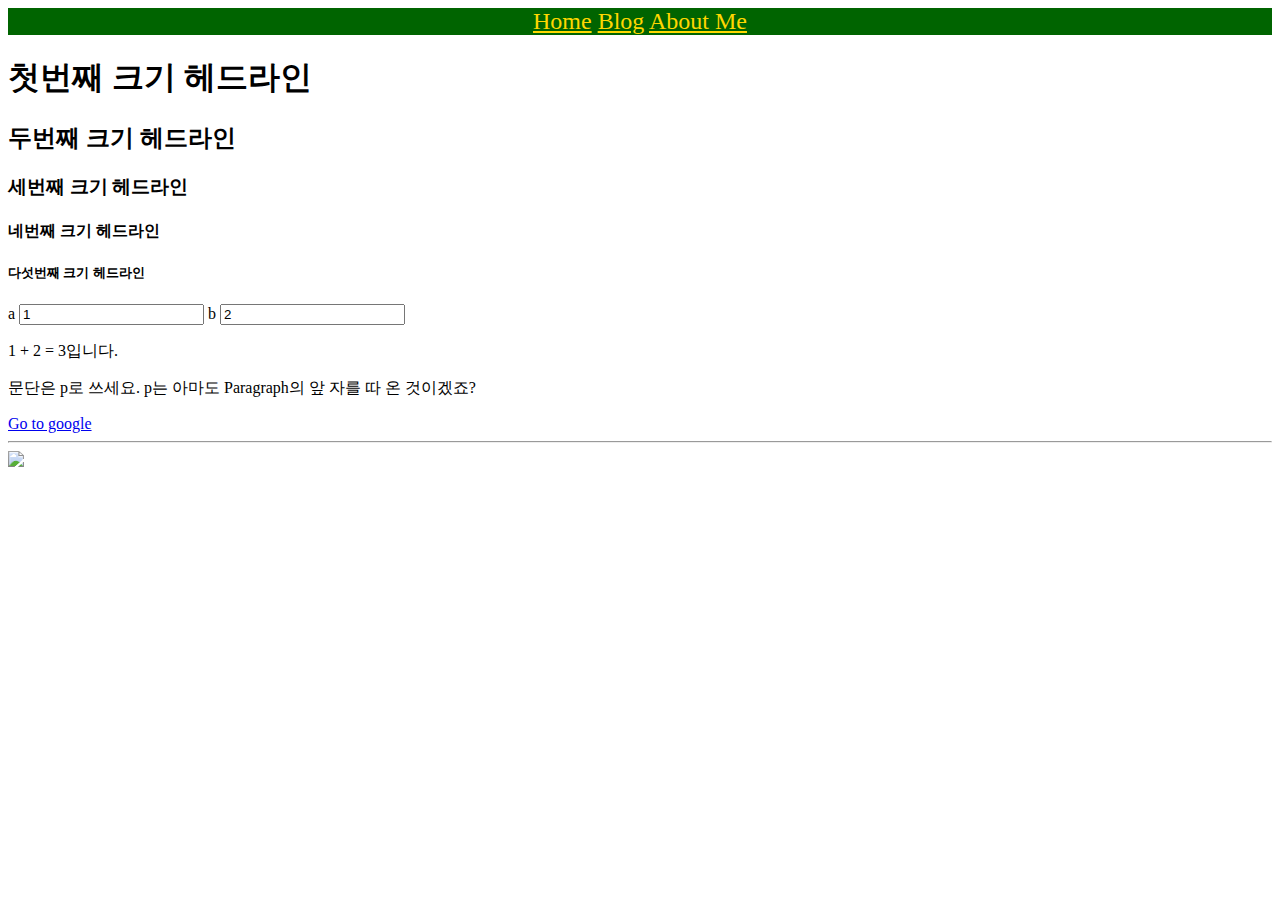
==== index.html @ 698f970c "whatTimeIsIt() 함수 추가하기" ====
<!DOCTYPE html>
<html>

<head>
    <title>이성용의 홈페이지</title>
    <link href="./practice.css" rel="stylesheet" type="text/css">

    <script type="text/javascript">
        function doSomething() {
            let a = document.getElementById('inputA').value;
            let b = document.getElementById('inputB').value;
            document.getElementById("valueA").innerHTML = a;
            document.getElementById("valueB").innerHTML = b;
            document.getElementById("valueC").innerHTML = Number(a) + Number(b);
        }

        function whatTimeIsIt() {
            alert(new Date());
        }

    </script>

</head>

<body>
    <nav>
        <a href="./index.html">Home</a>
        <a href="./blog_list.html">Blog</a>
        <a href="./about_me.html">About Me</a>
    </nav>

    <h1>첫번째 크기 헤드라인</h1>
    <h2>두번째 크기 헤드라인</h2>
    <h3>세번째 크기 헤드라인</h3>
    <h4>네번째 크기 헤드라인</h4>
    <h5>다섯번째 크기 헤드라인</h5>

    <label for="inputA">a</label>
    <input id="inputA" value=1 onkeyup="doSomething()">
    <label for="inputB">b</label>
    <input id="inputB" value=2 onkeyup="doSomething()">

    <p><span id="valueA">1</span> + <span id="valueB">2</span> = <span id="valueC">3</span>입니다.</p>

    <p>문단은 p로 쓰세요. p는 아마도 Paragraph의 앞 자를 따 온 것이겠죠?</p>
    <a href="https://www.google.com">Go to google</a>
    <hr />
    <img src="./images/stay_funky.jpg" width="600px">
</body>

</html>
---- practice.css ----
nav {
    background-color: darkgreen;
    font-size: 150%;
    text-align: center;
}

nav a {
    color: gold
}
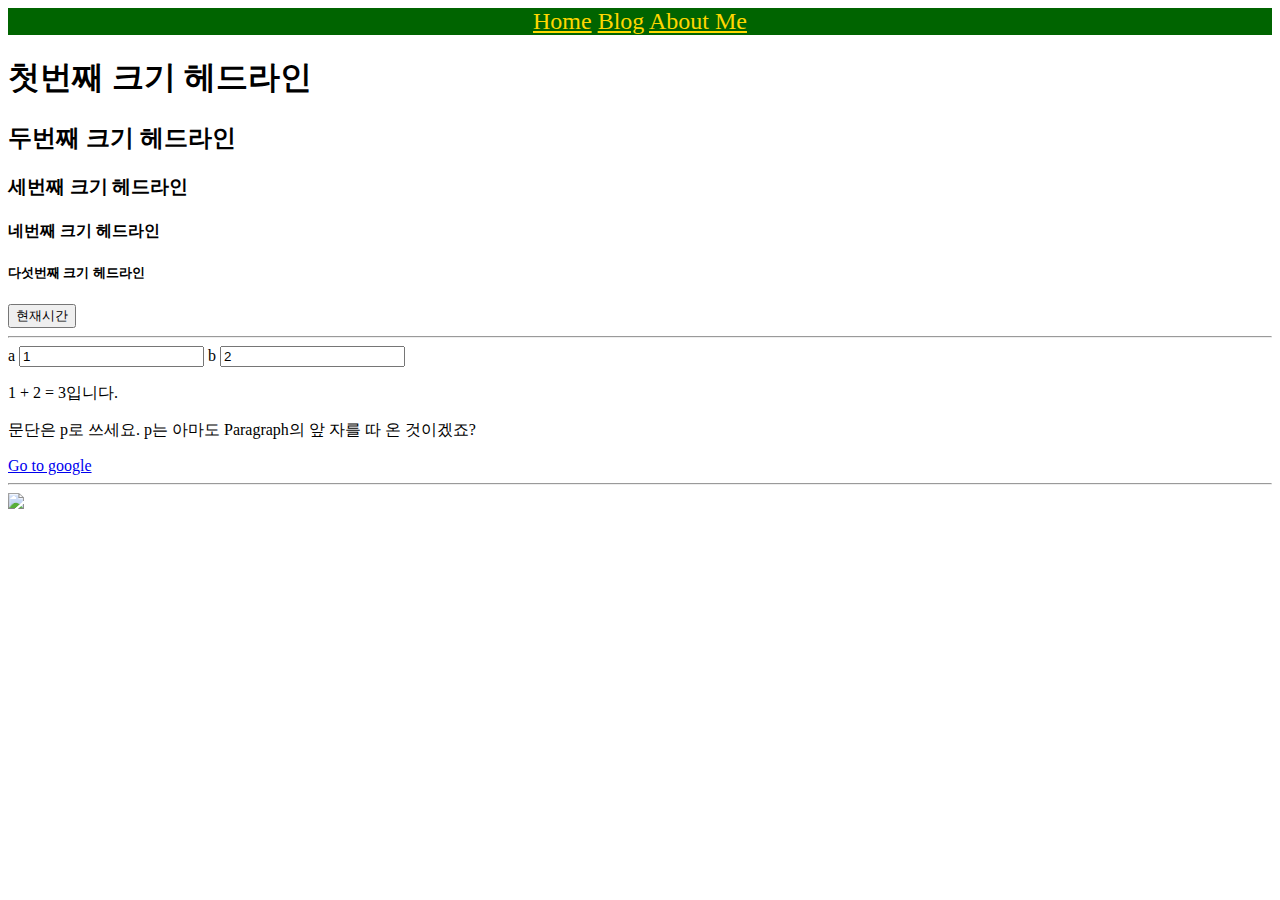
==== commit 299ab302: "버튼 추가하기" ====
--- a/index.html
+++ b/index.html
@@ -35,6 +35,9 @@
     <h4>네번째 크기 헤드라인</h4>
     <h5>다섯번째 크기 헤드라인</h5>
 
+    <button onclick="whatTimeIsIt()">현재시간</button>
+    <hr />
+
     <label for="inputA">a</label>
     <input id="inputA" value=1 onkeyup="doSomething()">
     <label for="inputB">b</label>
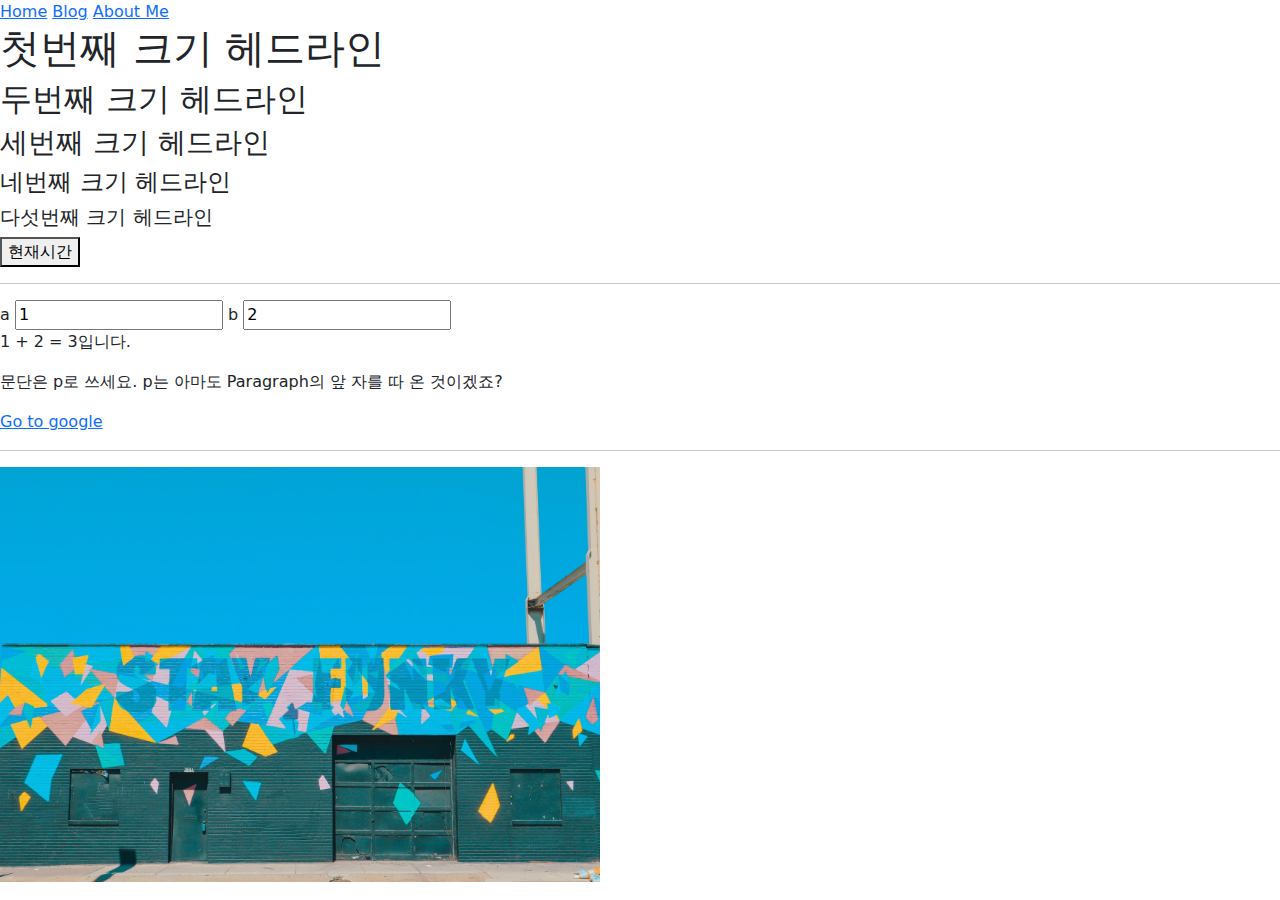
==== commit 8c24480a: "부트스트랩에서 css, css.map 파일 가져오기" ====
--- a/index.html
+++ b/index.html
@@ -3,23 +3,10 @@
 
 <head>
     <title>이성용의 홈페이지</title>
-    <link href="./practice.css" rel="stylesheet" type="text/css">
+    <link href="./bootstrap5/css/bootstrap.min.css" rel="stylesheet" type="text/css">
 
-    <script type="text/javascript">
-        function doSomething() {
-            let a = document.getElementById('inputA').value;
-            let b = document.getElementById('inputB').value;
-            document.getElementById("valueA").innerHTML = a;
-            document.getElementById("valueB").innerHTML = b;
-            document.getElementById("valueC").innerHTML = Number(a) + Number(b);
-        }
-
-        function whatTimeIsIt() {
-            alert(new Date());
-        }
-
-    </script>
-
+    <script type="text/javascript" src="add_two_numbers.js"></script>
+    <script type="text/javascript" src="what_time_is_it.js"></script>
 </head>
 
 <body>
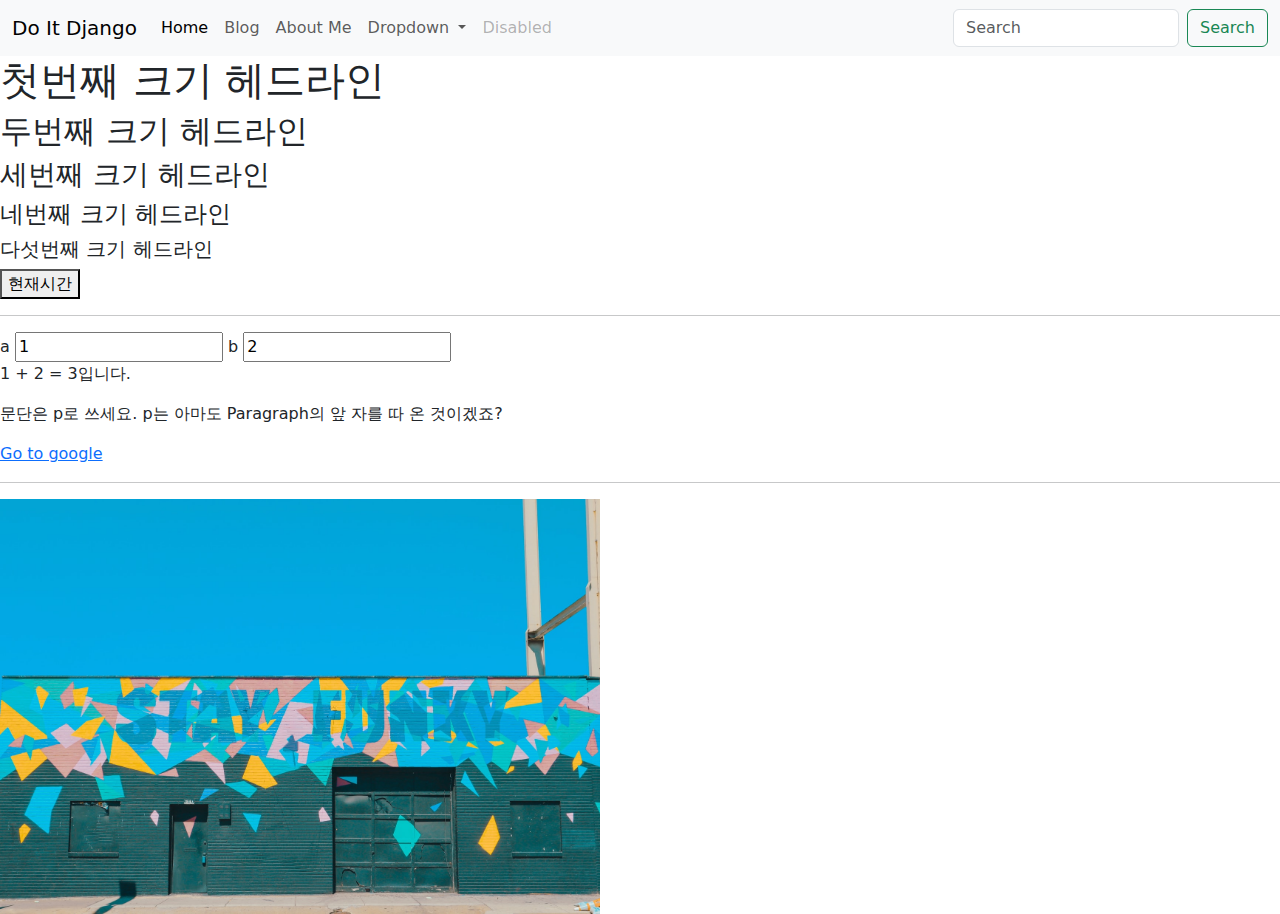
==== commit f102c222: "내비게이션 바 텍스트 수정하기" ====
--- a/index.html
+++ b/index.html
@@ -10,10 +10,49 @@
 </head>
 
 <body>
-    <nav>
-        <a href="./index.html">Home</a>
-        <a href="./blog_list.html">Blog</a>
-        <a href="./about_me.html">About Me</a>
+    <nav class="navbar navbar-expand-lg bg-body-tertiary">
+        <div class="container-fluid">
+            <a class="navbar-brand" href="./index.html">Do It Django</a>
+            <button class="navbar-toggler" type="button" data-bs-toggle="collapse"
+                data-bs-target="#navbarSupportedContent" aria-controls="navbarSupportedContent" aria-expanded="false"
+                aria-label="Toggle navigation">
+                <span class="navbar-toggler-icon"></span>
+            </button>
+            <div class="collapse navbar-collapse" id="navbarSupportedContent">
+                <ul class="navbar-nav me-auto mb-2 mb-lg-0">
+                    <li class="nav-item">
+                        <a class="nav-link active" aria-current="page" href="./index.html">Home</a>
+                    </li>
+                    <li class="nav-item">
+                        <a class="nav-link" href="./blog_list.html">Blog</a>
+                    </li>
+                    <li class="nav-item">
+                        <a class="nav-link" href="./about_me.html">About Me</a>
+                    </li>
+                    <li class="nav-item dropdown">
+                        <a class="nav-link dropdown-toggle" href="#" role="button" data-bs-toggle="dropdown"
+                            aria-expanded="false">
+                            Dropdown
+                        </a>
+                        <ul class="dropdown-menu">
+                            <li><a class="dropdown-item" href="#">Action</a></li>
+                            <li><a class="dropdown-item" href="#">Another action</a></li>
+                            <li>
+                                <hr class="dropdown-divider">
+                            </li>
+                            <li><a class="dropdown-item" href="#">Something else here</a></li>
+                        </ul>
+                    </li>
+                    <li class="nav-item">
+                        <a class="nav-link disabled" aria-disabled="true">Disabled</a>
+                    </li>
+                </ul>
+                <form class="d-flex" role="search">
+                    <input class="form-control me-2" type="search" placeholder="Search" aria-label="Search">
+                    <button class="btn btn-outline-success" type="submit">Search</button>
+                </form>
+            </div>
+        </div>
     </nav>
 
     <h1>첫번째 크기 헤드라인</h1>
@@ -36,6 +75,13 @@
     <a href="https://www.google.com">Go to google</a>
     <hr />
     <img src="./images/stay_funky.jpg" width="600px">
+
+    <script src="https://cdn.jsdelivr.net/npm/@popperjs/core@2.11.8/dist/umd/popper.min.js"
+        integrity="sha384-I7E8VVD/ismYTF4hNIPjVp/Zjvgyol6VFvRkX/vR+Vc4jQkC+hVqc2pM8ODewa9r"
+        crossorigin="anonymous"></script>
+    <script src="https://cdn.jsdelivr.net/npm/bootstrap@5.3.2/dist/js/bootstrap.min.js"
+        integrity="sha384-BBtl+eGJRgqQAUMxJ7pMwbEyER4l1g+O15P+16Ep7Q9Q+zqX6gSbd85u4mG4QzX+"
+        crossorigin="anonymous"></script>
 </body>
 
 </html>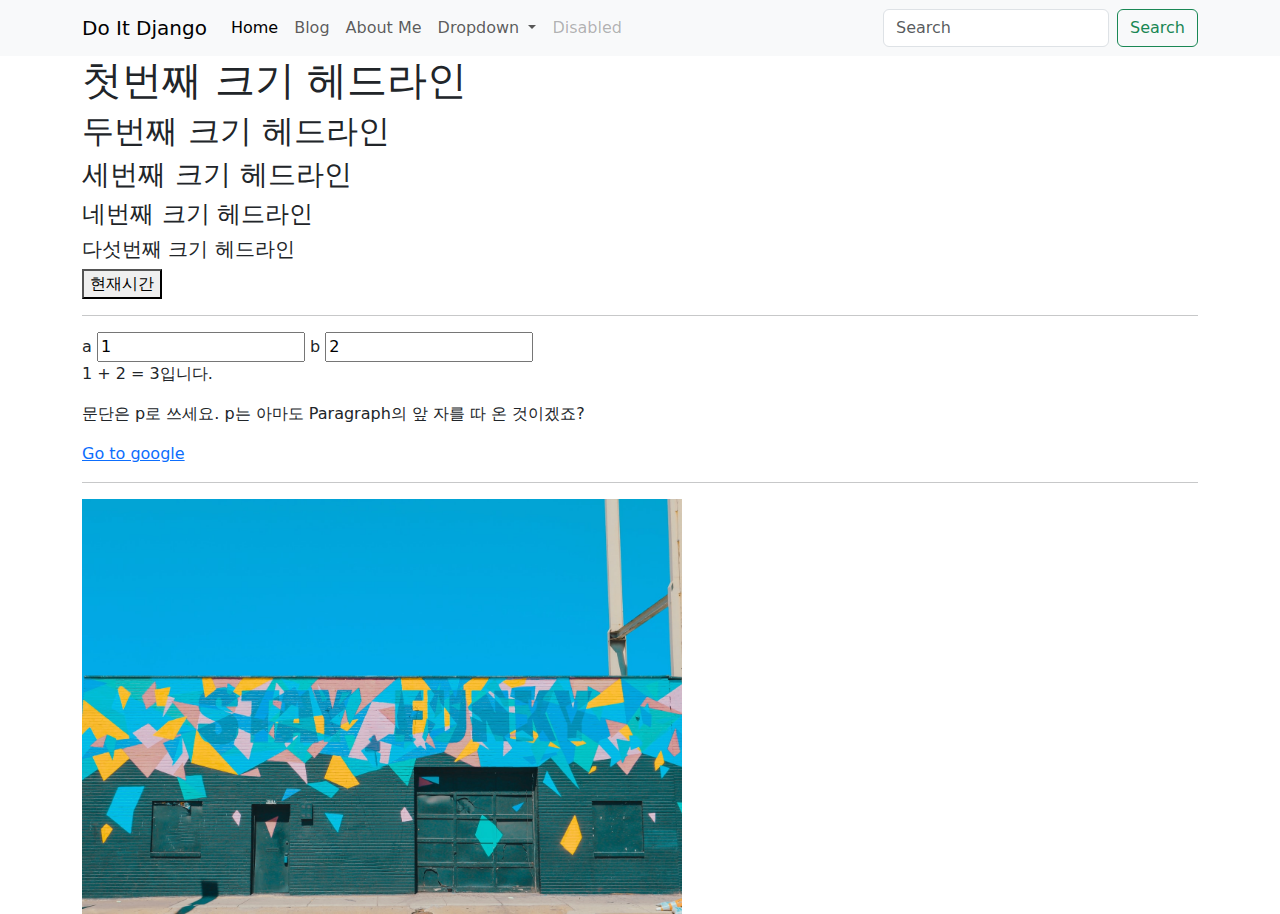
==== commit 7dfeddc0: "container로 레이아웃 적용하기2" ====
--- a/index.html
+++ b/index.html
@@ -11,7 +11,7 @@
 
 <body>
     <nav class="navbar navbar-expand-lg bg-body-tertiary">
-        <div class="container-fluid">
+        <div class="container-fluid container">
             <a class="navbar-brand" href="./index.html">Do It Django</a>
             <button class="navbar-toggler" type="button" data-bs-toggle="collapse"
                 data-bs-target="#navbarSupportedContent" aria-controls="navbarSupportedContent" aria-expanded="false"
@@ -55,26 +55,28 @@
         </div>
     </nav>
 
-    <h1>첫번째 크기 헤드라인</h1>
-    <h2>두번째 크기 헤드라인</h2>
-    <h3>세번째 크기 헤드라인</h3>
-    <h4>네번째 크기 헤드라인</h4>
-    <h5>다섯번째 크기 헤드라인</h5>
+    <div class="container">
+        <h1>첫번째 크기 헤드라인</h1>
+        <h2>두번째 크기 헤드라인</h2>
+        <h3>세번째 크기 헤드라인</h3>
+        <h4>네번째 크기 헤드라인</h4>
+        <h5>다섯번째 크기 헤드라인</h5>
 
-    <button onclick="whatTimeIsIt()">현재시간</button>
-    <hr />
+        <button onclick="whatTimeIsIt()">현재시간</button>
+        <hr />
 
-    <label for="inputA">a</label>
-    <input id="inputA" value=1 onkeyup="doSomething()">
-    <label for="inputB">b</label>
-    <input id="inputB" value=2 onkeyup="doSomething()">
+        <label for="inputA">a</label>
+        <input id="inputA" value=1 onkeyup="doSomething()">
+        <label for="inputB">b</label>
+        <input id="inputB" value=2 onkeyup="doSomething()">
 
-    <p><span id="valueA">1</span> + <span id="valueB">2</span> = <span id="valueC">3</span>입니다.</p>
+        <p><span id="valueA">1</span> + <span id="valueB">2</span> = <span id="valueC">3</span>입니다.</p>
 
-    <p>문단은 p로 쓰세요. p는 아마도 Paragraph의 앞 자를 따 온 것이겠죠?</p>
-    <a href="https://www.google.com">Go to google</a>
-    <hr />
-    <img src="./images/stay_funky.jpg" width="600px">
+        <p>문단은 p로 쓰세요. p는 아마도 Paragraph의 앞 자를 따 온 것이겠죠?</p>
+        <a href="https://www.google.com">Go to google</a>
+        <hr />
+        <img src="./images/stay_funky.jpg" width="600px">
+    </div>
 
     <script src="https://cdn.jsdelivr.net/npm/@popperjs/core@2.11.8/dist/umd/popper.min.js"
         integrity="sha384-I7E8VVD/ismYTF4hNIPjVp/Zjvgyol6VFvRkX/vR+Vc4jQkC+hVqc2pM8ODewa9r"
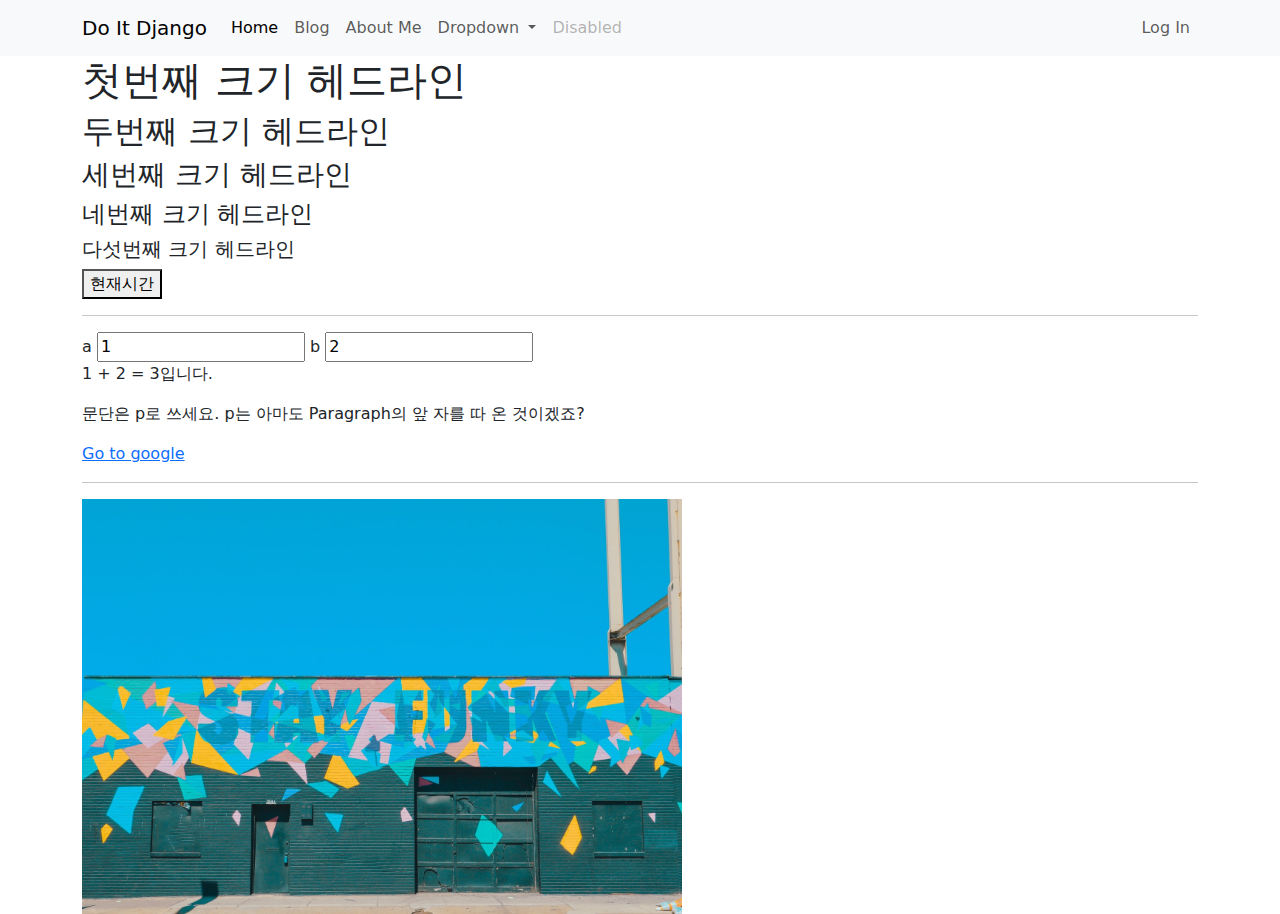
==== commit 9574042a: "내비게이션 바 오른쪽 정렬하기" ====
--- a/index.html
+++ b/index.html
@@ -47,10 +47,11 @@
                         <a class="nav-link disabled" aria-disabled="true">Disabled</a>
                     </li>
                 </ul>
-                <form class="d-flex" role="search">
-                    <input class="form-control me-2" type="search" placeholder="Search" aria-label="Search">
-                    <button class="btn btn-outline-success" type="submit">Search</button>
-                </form>
+                <ul class="navbar-nav ml-auto">
+                    <li class="nav-item">
+                        <a class="nav-link" href="#">Log In</a>
+                    </li>
+                </ul>
             </div>
         </div>
     </nav>
